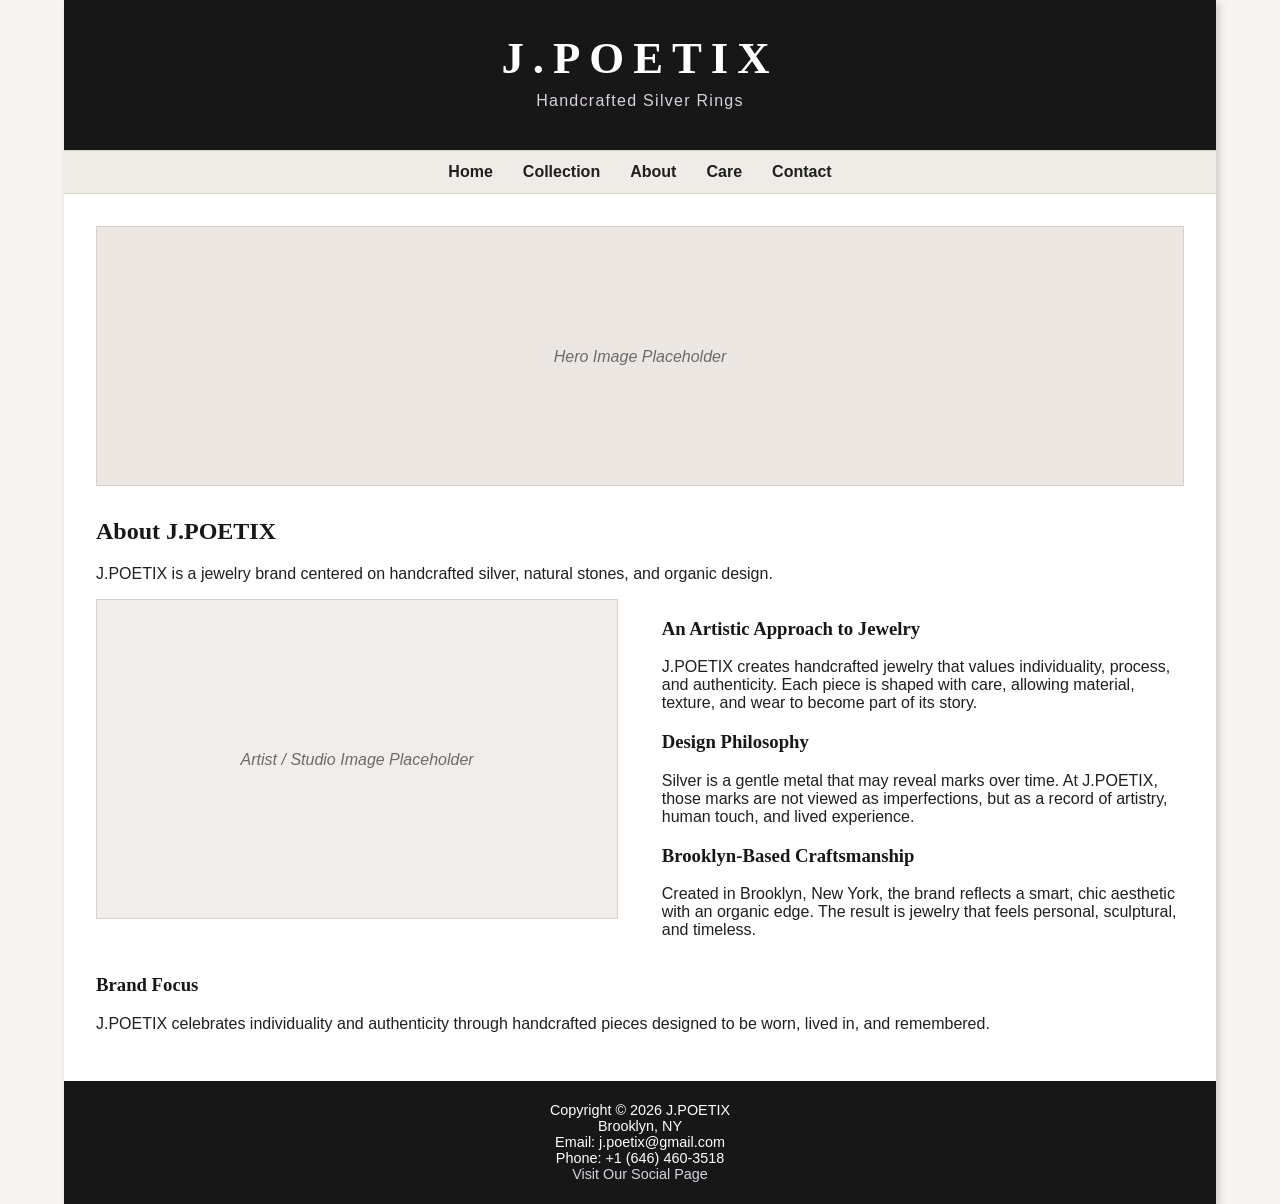
==== about.html @ 49910cf8 "Add files via upload some more pages edited and made to show what the project is going to look like," ====
<!DOCTYPE html>
<html lang="en">
<head>
  <meta charset="utf-8">
  <meta name="viewport" content="width=device-width, initial-scale=1.0">
  <meta name="description" content="Learn about J.POETIX and the inspiration behind the jewelry.">
  <title>J.POETIX : About</title>
  <link rel="stylesheet" href="style.css">
</head>
<body>
  <div id="wrapper">
    <header>
      <h1><a href="index.html">J.POETIX</a></h1>
      <p>Handcrafted Silver Rings</p>
    </header>

    <nav>
      <ul>
        <li><a href="index.html">Home</a></li>
        <li><a href="collection.html">Collection</a></li>
        <li><a href="about.html">About</a></li>
        <li><a href="care.html">Care</a></li>
        <li><a href="contact.html">Contact</a></li>
      </ul>
    </nav>

    <main>
      <div id="abouthero"></div>

      <h2>About J.POETIX</h2>
      <p>
        J.POETIX is a jewelry brand centered on handcrafted silver, natural stones,
        and organic design.
      </p>

      <div class="two-column">
        <section>
          <div class="placeholder tall">Artist / Studio Image Placeholder</div>
        </section>

        <section>
          <h3>An Artistic Approach to Jewelry</h3>
          <p>
            J.POETIX creates handcrafted jewelry that values individuality, process,
            and authenticity. Each piece is shaped with care, allowing material,
            texture, and wear to become part of its story.
          </p>

          <h3>Design Philosophy</h3>
          <p>
            Silver is a gentle metal that may reveal marks over time. At J.POETIX,
            those marks are not viewed as imperfections, but as a record of artistry,
            human touch, and lived experience.
          </p>

          <h3>Brooklyn-Based Craftsmanship</h3>
          <p>
            Created in Brooklyn, New York, the brand reflects a smart, chic aesthetic
            with an organic edge. The result is jewelry that feels personal, sculptural,
            and timeless.
          </p>
        </section>
      </div>

      <h3>Brand Focus</h3>
      <p>
        J.POETIX celebrates individuality and authenticity through handcrafted pieces
        designed to be worn, lived in, and remembered.
      </p>
    </main>

    <footer>
      Copyright &copy; 2026 J.POETIX<br>
      Brooklyn, NY<br>
      Email: j.poetix@gmail.com<br>
      Phone: +1 (646) 460-3518<br>
      <a href="https://www.instagram.com/" target="_blank">Visit Our Social Page</a>
    </footer>
  </div>
</body>
</html>
---- style.css ----
* {
  box-sizing: border-box;
}

body {
  background-color: #f7f5f2;
  color: #1f1f1f;
  font-family: Arial, Helvetica, sans-serif;
  margin: 0;
}

#wrapper {
  background-color: #ffffff;
  width: 90%;
  max-width: 1200px;
  margin: 0 auto;
  box-shadow: 3px 3px 8px #cfc8c2;
}

header {
  background-color: #171717;
  color: #ffffff;
  text-align: center;
  padding: 2em 1em 1.5em 1em;
}

header a {
  text-decoration: none;
}

header a:link,
header a:visited {
  color: #ffffff;
}

header a:hover {
  color: #d9d1de;
}

header h1 {
  margin: 0;
  font-family: Georgia, "Times New Roman", serif;
  font-size: 2.8em;
  letter-spacing: 0.2em;
}

header p {
  margin-top: 0.5em;
  color: #d9d1de;
  letter-spacing: 0.08em;
}

nav {
  background-color: #efebe7;
  border-top: 1px solid #d8d2cb;
  border-bottom: 1px solid #d8d2cb;
  padding: 0.75em 0;
}

nav ul {
  list-style-type: none;
  margin: 0;
  padding-left: 0;
  text-align: center;
}

nav li {
  display: inline-block;
  margin: 0 0.8em;
}

nav a {
  text-decoration: none;
  font-weight: bold;
}

nav a:link,
nav a:visited {
  color: #1f1f1f;
}

nav a:hover {
  color: #6c6372;
}

main {
  padding: 2em;
  display: block;
}

main h2,
main h3 {
  font-family: Georgia, "Times New Roman", serif;
  color: #171717;
}

#homehero,
#collectionhero,
#abouthero,
#carehero,
#contacthero {
  height: 260px;
  background-color: #ece7e2;
  border: 1px solid #d8d2cb;
  margin-bottom: 2em;
  background-repeat: no-repeat;
  background-size: cover;
}

#homehero::after,
#collectionhero::after,
#abouthero::after,
#carehero::after,
#contacthero::after {
  content: "Hero Image Placeholder";
  display: block;
  text-align: center;
  line-height: 260px;
  color: #6b6b6b;
  font-style: italic;
}

.flow section {
  margin-bottom: 1.5em;
}

.gallery {
  overflow: auto;
  margin-bottom: 2em;
}

.card {
  float: left;
  width: 30%;
  margin-right: 3.333%;
  margin-bottom: 1.5em;
  padding: 1em;
  border: 1px solid #d8d2cb;
  background-color: #fcfbfa;
}

.card:last-child {
  margin-right: 0;
}

.placeholder {
  height: 200px;
  background-color: #f1edeb;
  border: 1px solid #d8d2cb;
  text-align: center;
  line-height: 200px;
  color: #6b6b6b;
  font-style: italic;
}

.tall {
  height: 320px;
  line-height: 320px;
  margin-bottom: 1em;
}

.two-column {
  overflow: auto;
}

.two-column section {
  float: left;
  width: 48%;
}

.two-column section:first-child {
  margin-right: 4%;
}

table {
  width: 100%;
  border-collapse: collapse;
  margin-bottom: 2em;
}

td,
th {
  border: 1px solid #d8d2cb;
  padding: 0.75em;
}

th {
  background-color: #efebe7;
  font-family: Georgia, "Times New Roman", serif;
}

video {
  width: 100%;
  max-width: 700px;
  display: block;
  margin-top: 1em;
  border: 1px solid #d8d2cb;
}

form {
  display: flex;
  flex-direction: column;
}

label {
  font-weight: bold;
  margin-top: 0.75em;
}

input,
select,
textarea {
  padding: 0.7em;
  border: 1px solid #bfb8b0;
  font-family: Arial, Helvetica, sans-serif;
  font-size: 1em;
}

textarea {
  resize: vertical;
}

input[type="submit"] {
  width: 160px;
  margin-top: 1em;
  background-color: #6c6372;
  color: #ffffff;
  border: none;
  cursor: pointer;
}

input[type="submit"]:hover {
  background-color: #8f8597;
}

footer {
  background-color: #171717;
  color: #ffffff;
  text-align: center;
  font-size: 0.9em;
  padding: 1.5em;
  clear: both;
}

footer a {
  text-decoration: none;
}

footer a:link,
footer a:visited {
  color: #d9d1de;
}

footer a:hover {
  color: #ffffff;
}

@media (max-width: 900px) {
  #wrapper {
    width: 100%;
    margin: 0;
  }

  main {
    padding: 1.25em;
  }

  nav li {
    display: block;
    margin: 0.5em 0;
  }

  .card {
    float: none;
    width: 100%;
    margin-right: 0;
  }

  .two-column section {
    float: none;
    width: 100%;
    margin-right: 0;
  }

  .placeholder,
  .tall {
    line-height: normal;
    padding-top: 6em;
  }

  #homehero::after,
  #collectionhero::after,
  #abouthero::after,
  #carehero::after,
  #contacthero::after {
    line-height: 260px;
  }
}
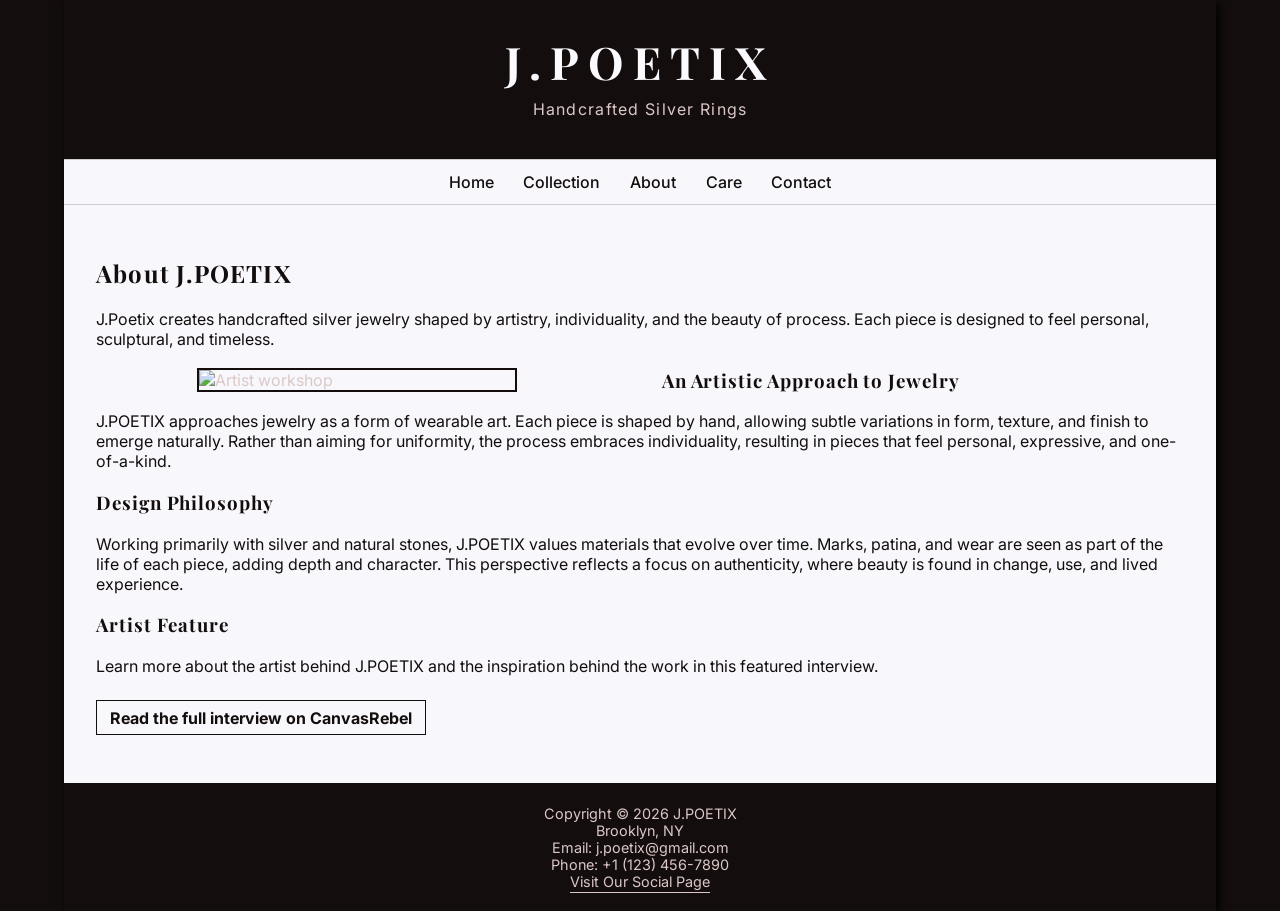
==== commit 09585450: "Add files via upload This is my completed webpage, the following are the images, videos, and html fi" ====
--- a/about.html
+++ b/about.html
@@ -1,12 +1,15 @@
 <!DOCTYPE html>
 <html lang="en">
+  
 <head>
   <meta charset="utf-8">
   <meta name="viewport" content="width=device-width, initial-scale=1.0">
   <meta name="description" content="Learn about J.POETIX and the inspiration behind the jewelry.">
   <title>J.POETIX : About</title>
-  <link rel="stylesheet" href="style.css">
+  <link href="https://fonts.googleapis.com/css2?family=Playfair+Display&family=Inter:wght@300;400;500&display=swap" rel="stylesheet">
+  <link rel="stylesheet" href="style.css">  
 </head>
+
 <body>
   <div id="wrapper">
     <header>
@@ -25,55 +28,60 @@
     </nav>
 
     <main>
-      <div id="abouthero"></div>
 
       <h2>About J.POETIX</h2>
       <p>
-        J.POETIX is a jewelry brand centered on handcrafted silver, natural stones,
-        and organic design.
+        <p>
+        J.Poetix creates handcrafted silver jewelry shaped by artistry, individuality,
+        and the beauty of process. Each piece is designed to feel personal, sculptural,
+        and timeless.
+      </p>
       </p>
 
       <div class="two-column">
-        <section>
-          <div class="placeholder tall">Artist / Studio Image Placeholder</div>
-        </section>
+        <section class="leftcol">
+    <img src="images/workshop.jpg" alt="Artist workshop">
+  </section>
 
         <section>
           <h3>An Artistic Approach to Jewelry</h3>
           <p>
-            J.POETIX creates handcrafted jewelry that values individuality, process,
-            and authenticity. Each piece is shaped with care, allowing material,
-            texture, and wear to become part of its story.
+            J.POETIX approaches jewelry as a form of wearable art. Each piece is shaped by hand,
+            allowing subtle variations in form, texture, and finish to emerge naturally. Rather
+            than aiming for uniformity, the process embraces individuality, resulting in pieces
+            that feel personal, expressive, and one-of-a-kind.
           </p>
 
           <h3>Design Philosophy</h3>
           <p>
-            Silver is a gentle metal that may reveal marks over time. At J.POETIX,
-            those marks are not viewed as imperfections, but as a record of artistry,
-            human touch, and lived experience.
+             Working primarily with silver and natural stones, J.POETIX values materials that evolve
+             over time. Marks, patina, and wear are seen as part of the life of each piece, adding
+             depth and character. This perspective reflects a focus on authenticity, where beauty
+             is found in change, use, and lived experience.
           </p>
 
-          <h3>Brooklyn-Based Craftsmanship</h3>
+          <h3>Artist Feature</h3>
           <p>
-            Created in Brooklyn, New York, the brand reflects a smart, chic aesthetic
-            with an organic edge. The result is jewelry that feels personal, sculptural,
-            and timeless.
+            Learn more about the artist behind J.POETIX and the inspiration behind the work
+            in this featured interview.
           </p>
+
+          <p>
+            <a href="https://canvasrebel.com/meet-julie-ortegon/" target="_blank">
+              Read the full interview on CanvasRebel
+            </a>
+          </p>
+          
         </section>
       </div>
-
-      <h3>Brand Focus</h3>
-      <p>
-        J.POETIX celebrates individuality and authenticity through handcrafted pieces
-        designed to be worn, lived in, and remembered.
-      </p>
+    
     </main>
 
     <footer>
       Copyright &copy; 2026 J.POETIX<br>
       Brooklyn, NY<br>
       Email: j.poetix@gmail.com<br>
-      Phone: +1 (646) 460-3518<br>
+      Phone: +1 (123) 456-7890<br>
       <a href="https://www.instagram.com/" target="_blank">Visit Our Social Page</a>
     </footer>
   </div>
--- a/style.css
+++ b/style.css
@@ -1,25 +1,33 @@
+:root {
+  --text: #dbc7c7;
+  --background: #130d0d;
+  --primary: #ceced3;
+  --secondary: #f8f8fc;
+  --accent: #fafaff;
+}
+
 * {
   box-sizing: border-box;
 }
 
 body {
-  background-color: #f7f5f2;
-  color: #1f1f1f;
-  font-family: Arial, Helvetica, sans-serif;
+  background-color: var(--background);
+  color: var(--text);
+  font-family: 'Inter', Arial, sans-serif;
   margin: 0;
 }
 
 #wrapper {
-  background-color: #ffffff;
+  background-color: var(--secondary);
   width: 90%;
   max-width: 1200px;
   margin: 0 auto;
-  box-shadow: 3px 3px 8px #cfc8c2;
+  box-shadow: 3px 3px 8px #000000;
 }
 
 header {
-  background-color: #171717;
-  color: #ffffff;
+  background-color: var(--background);
+  color: var(--accent);
   text-align: center;
   padding: 2em 1em 1.5em 1em;
 }
@@ -30,30 +38,30 @@
 
 header a:link,
 header a:visited {
-  color: #ffffff;
+  color: var(--accent);
 }
 
 header a:hover {
-  color: #d9d1de;
+  color: var(--primary);
 }
 
 header h1 {
   margin: 0;
-  font-family: Georgia, "Times New Roman", serif;
+  font-family: 'Playfair Display', Georgia, serif;
   font-size: 2.8em;
   letter-spacing: 0.2em;
 }
 
 header p {
   margin-top: 0.5em;
-  color: #d9d1de;
+  color: var(--text);
   letter-spacing: 0.08em;
 }
 
 nav {
-  background-color: #efebe7;
-  border-top: 1px solid #d8d2cb;
-  border-bottom: 1px solid #d8d2cb;
+  background-color: var(--secondary);
+  border-top: 1px solid var(--primary);
+  border-bottom: 1px solid var(--primary);
   padding: 0.75em 0;
 }
 
@@ -71,44 +79,65 @@
 
 nav a {
   text-decoration: none;
-  font-weight: bold;
+  font-weight: 500;
 }
 
 nav a:link,
 nav a:visited {
-  color: #1f1f1f;
+  color: var(--background);
 }
 
 nav a:hover {
-  color: #6c6372;
+  color: var(--primary);
 }
 
 main {
   padding: 2em;
-  display: block;
 }
 
 main h2,
 main h3 {
-  font-family: Georgia, "Times New Roman", serif;
-  color: #171717;
+  font-family: 'Playfair Display', Georgia, serif;
+  color: var(--background);
+  letter-spacing: 0.05em;
+}
+
+main p {
+  color: var(--background);
 }
 
 #homehero,
-#collectionhero,
 #abouthero,
 #carehero,
 #contacthero {
   height: 260px;
-  background-color: #ece7e2;
-  border: 1px solid #d8d2cb;
+  background-color: var(--primary);
+  border: 1px solid var(--background);
   margin-bottom: 2em;
   background-repeat: no-repeat;
   background-size: cover;
 }
 
+#collectionhero {
+  height: 260px;
+  border: 1px solid var(--background);
+  margin-bottom: 2em;
+  background-image: url("images/hand3.JPG");
+  background-repeat: no-repeat;
+  background-position: center;
+  background-size: cover;
+  background-color: var(--primary);
+  box-shadow: 3px 3px 8px #000000;
+}
+
+.collection-item img{
+  display: block;
+  margin: 0 auto;
+  max-width: 100%;
+  height: auto;
+}
+
 #homehero::after,
-#collectionhero::after,
 #abouthero::after,
 #carehero::after,
 #contacthero::after {
@@ -116,8 +145,12 @@
   display: block;
   text-align: center;
   line-height: 260px;
-  color: #6b6b6b;
+  color: var(--background);
   font-style: italic;
+}
+
+#collectionhero::after {
+  content: "";
 }
 
 .flow section {
@@ -125,77 +158,104 @@
 }
 
 .gallery {
-  overflow: auto;
-  margin-bottom: 2em;
+  display: flex;
+  flex-wrap: wrap;
+  justify-content: space-between;
 }
 
 .card {
-  float: left;
   width: 30%;
-  margin-right: 3.333%;
   margin-bottom: 1.5em;
-  padding: 1em;
-  border: 1px solid #d8d2cb;
-  background-color: #fcfbfa;
-}
-
-.card:last-child {
-  margin-right: 0;
-}
-
-.placeholder {
-  height: 200px;
-  background-color: #f1edeb;
-  border: 1px solid #d8d2cb;
-  text-align: center;
-  line-height: 200px;
-  color: #6b6b6b;
-  font-style: italic;
-}
-
-.tall {
-  height: 320px;
-  line-height: 320px;
-  margin-bottom: 1em;
-}
-
-.two-column {
-  overflow: auto;
-}
-
-.two-column section {
+  padding: 0.75em;
+  border: 2px solid var(--background);
+  background-color: var(--secondary);
+  color: var(--background);
+  text-align: center;
+  box-shadow: 2px 2px 6px #b8b8b8;
+}
+
+.image-container {
+  width: 100%;
+  height: 180px; /* controls alignment box */
+  display: flex;
+  justify-content: center;
+  align-items: center;
+}
+
+
+.image-container img {
+  max-width: 100%;
+  max-height: 100%;
+  object-fit: contain;
+  border: 1px solid var(--primary);
+}
+
+.card img {
+  display: block;
+  margin: 0 auto 0.5em auto;
+  max-width: 180px;
+  height: auto;
+  border: 1px solid var(--primary);
+}
+
+.card h3 {
+  margin-top: 0.5em;
+  margin-bottom: 0.3em;
+}
+
+.card p {
+  margin-top: 0;
+  font-size: 0.9em;
+}
+
+.leftcol {
   float: left;
   width: 48%;
-}
-
-.two-column section:first-child {
   margin-right: 4%;
+}
+
+.rightcol {
+  float: left;
+  width: 48%;
+}
+
+.leftcol img {
+  display: block;
+  width: 100%;
+  max-width: 320px;
+  height: auto;
+  margin: 0 auto;
+  border: 2px solid var(--background);
 }
 
 table {
   width: 100%;
   border-collapse: collapse;
   margin-bottom: 2em;
+  color: var(--background);
+  background-color: var(--secondary);
 }
 
 td,
 th {
-  border: 1px solid #d8d2cb;
+  border: 1px solid var(--primary);
   padding: 0.75em;
 }
 
 th {
-  background-color: #efebe7;
-  font-family: Georgia, "Times New Roman", serif;
-}
+  background-color: var(--primary);
+  font-family: 'Playfair Display', serif;
+}
+
 
 video {
   width: 100%;
   max-width: 700px;
   display: block;
-  margin-top: 1em;
-  border: 1px solid #d8d2cb;
-}
+  margin-top: 1em auto;
+  border: 1px solid var(--background);
+}
+
 
 form {
   display: flex;
@@ -205,15 +265,18 @@
 label {
   font-weight: bold;
   margin-top: 0.75em;
+  color: var(--background);
 }
 
 input,
 select,
 textarea {
   padding: 0.7em;
-  border: 1px solid #bfb8b0;
-  font-family: Arial, Helvetica, sans-serif;
+  border: 1px solid var(--primary);
+  font-family: 'Inter', sans-serif;
   font-size: 1em;
+  background-color: var(--accent);
+  color: var(--background);
 }
 
 textarea {
@@ -223,19 +286,20 @@
 input[type="submit"] {
   width: 160px;
   margin-top: 1em;
-  background-color: #6c6372;
-  color: #ffffff;
+  background-color: var(--background);
+  color: var(--accent);
   border: none;
   cursor: pointer;
 }
 
 input[type="submit"]:hover {
-  background-color: #8f8597;
+  background-color: var(--primary);
+  color: var(--background);
 }
 
 footer {
-  background-color: #171717;
-  color: #ffffff;
+  background-color: var(--background);
+  color: var(--text);
   text-align: center;
   font-size: 0.9em;
   padding: 1.5em;
@@ -243,16 +307,34 @@
 }
 
 footer a {
+  border-bottom: 1px solid var(--text);
+  padding-bottom: 2px;
   text-decoration: none;
 }
 
 footer a:link,
 footer a:visited {
-  color: #d9d1de;
+  color: var(--text);
 }
 
 footer a:hover {
-  color: #ffffff;
+  color: var(--accent);
+  border-bottom: 1px solid var(--accent);
+}
+
+main a {
+  display: inline-block;
+  margin-top: 0.5em;
+  padding: 0.4em 0.8em;
+  border: 1px solid var(--background);
+  color: var(--background);
+  text-decoration: none;
+  font-weight: bold;
+}
+
+main a:hover {
+  background-color: var(--background);
+  color: var(--accent);
 }
 
 @media (max-width: 900px) {
@@ -271,28 +353,13 @@
   }
 
   .card {
+    width: 100%;
+  }
+
+  .leftcol,
+  .rightcol {
     float: none;
     width: 100%;
     margin-right: 0;
   }
-
-  .two-column section {
-    float: none;
-    width: 100%;
-    margin-right: 0;
-  }
-
-  .placeholder,
-  .tall {
-    line-height: normal;
-    padding-top: 6em;
-  }
-
-  #homehero::after,
-  #collectionhero::after,
-  #abouthero::after,
-  #carehero::after,
-  #contacthero::after {
-    line-height: 260px;
-  }
 }
